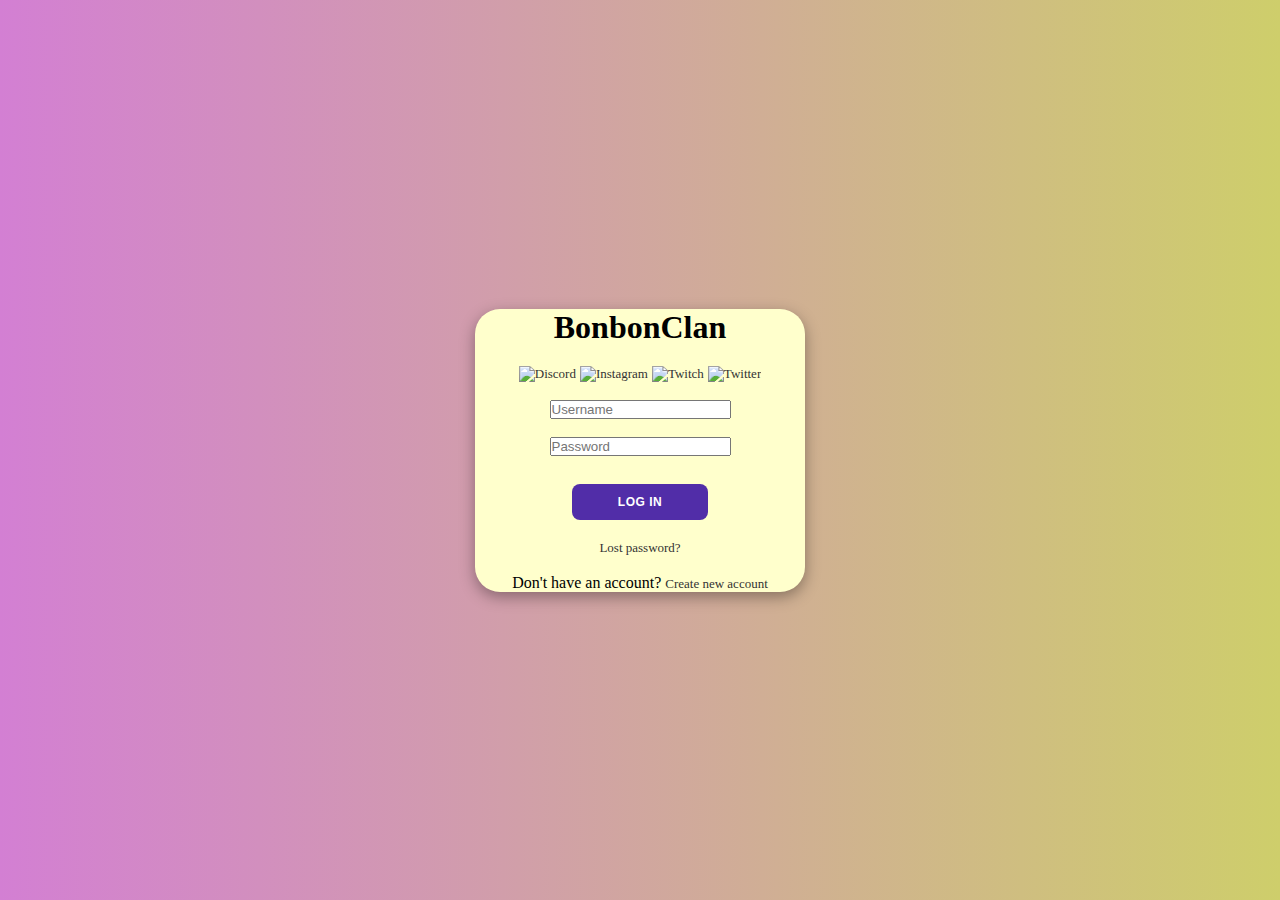
==== index.html @ 0859e19b "Add files via upload" ====
<!DOCTYPE html>
<html lang="en">
<head>
    <meta charset="UTF-8">
    <meta name="viewport" content="width=device-width, initial-scale=1.0">
    <link rel="icon" href="img/conejo_ico.png" type="image-icon">
    <link rel="stylesheet" href="index.css">
    
    <title>BonBonClan</title>
</head>
<body>
        <div class="contenedor-crear-cuenta">
            <form class="create" action="" method="post">
                <h1>BonbonClan</h1>
                <br>
                <div class="redes-sociales">
                    <a href="https://discord.com/invite/NyAFMKrT" target="_blank"><img src="img/discord_ico.png" alt="Discord" height="20px" width="20px" class="ico"></a>
                    <a href="https://www.instagram.com/bonboncreamyyy?igsh=MTZpc3M3aGowajZmeA==" target="_blank"><img src="img/instagram_ico.png" alt="Instagram" height="20px" width="20px" class="ico"></a>
                    <a href="https://www.twitch.tv/bonboncreamyyy?sr=a" target="_blank"><img src="img/twitch_ico.png" alt="Twitch" height="20px" width="20px" class="ico"></a>
                    <a href="https://x.com/BonBonCream?s=09" target="_blank"><img src="img/twitter_ico.png" alt="Twitter" height="20px" width="20px" class="ico"></a>
                    <br>
                    <br>
                    <input type="text" placeholder="Username" name="usuario">
                    <br>
                    <br>
                    <input type="password" placeholder="Password" name="contrasenna">
                    <br>
                    <br>
                    <input type="button" value="log in" class="boton" onclick="redireccionar()">
                    <script>
                        function redireccionar(){
                            window.location.href= "inicio.html"; 
                        }
                    </script>
                    <br>
                    <br>
                    <a href="#">Lost password?</a>
                    <br>
                    <br>
                    <p>Don't have an account?  <a href="#">  Create new account</a></p>
                </div> 
            </form>


        </div>
</body>
</html>
---- index.css ----
*{
    margin: 0;
    padding: 0;
    box-sizing: border-box;
}

body{
    background-color: #FF99FF;
    background: linear-gradient(to right, #d37fd3, #cece6b);
    display: flex;
    align-items: center;
    justify-content: center;
    flex-direction: column;
    height: 100vh;
}

form{
    background-color: #FFFFCC;
    text-align: center;
    border-radius: 25px;
    box-shadow: 0 5px 15px rgba(0, 0, 0, 0.35);
    position: relative;
    overflow: hidden;
    width: 330px;
}

.redes-sociales img{
    width: 40px;
    height: 40px;
}

.redes-sociales a{
    color: #333;
    font-size: 13px;
    text-decoration: none;
    margin: 15px 0 10px;
}


.boton{

    background-color: #512da8;
    color: #fff;
    font-size: 12px;
    padding: 10px 45px ;
    border: 1px solid transparent;
    border-radius: 8px ;
    font-weight: 800;
    letter-spacing: 0.5px;
    text-transform: uppercase;
    margin-top: 10px;
    cursor: pointer;
}
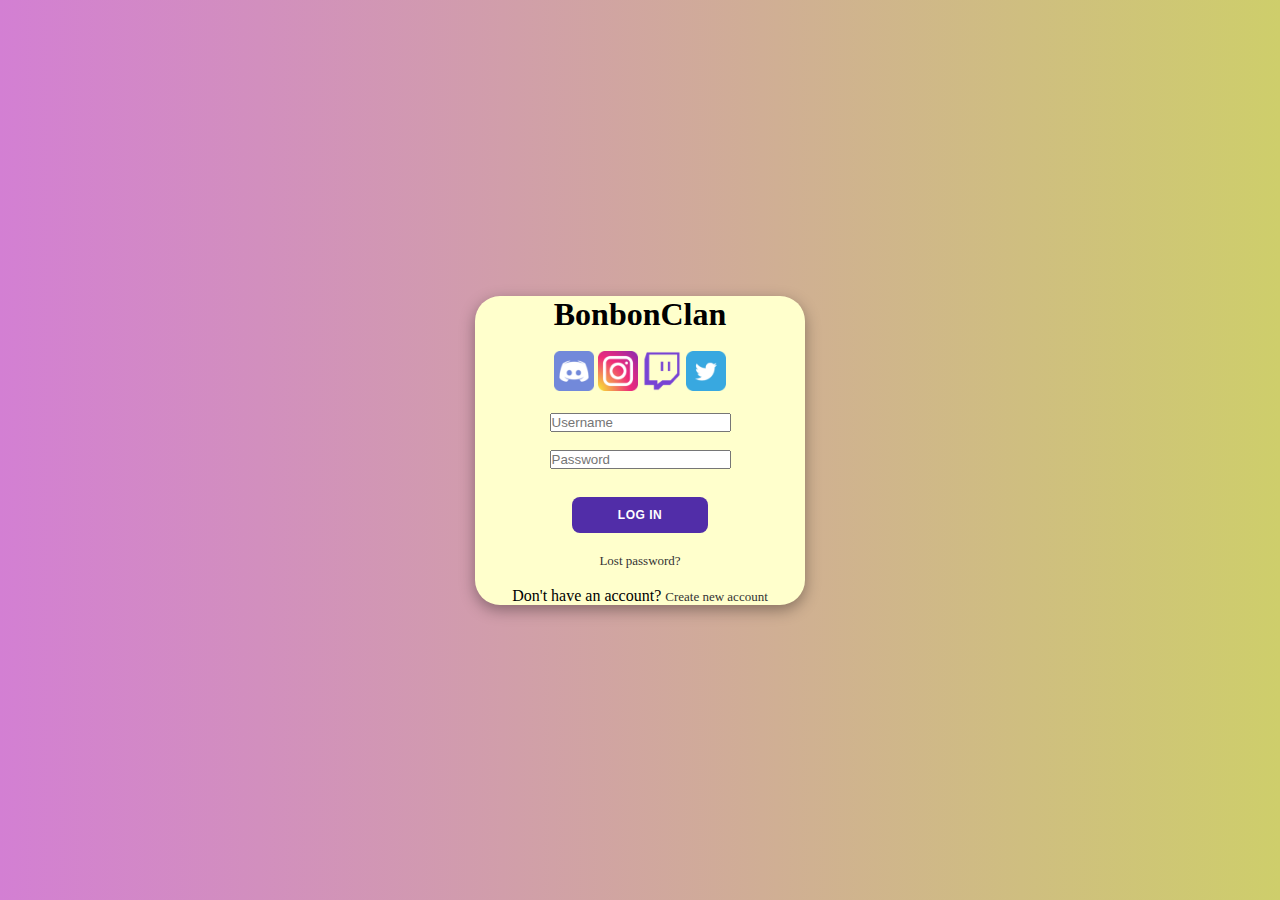
==== commit 16ce747d: "Update index.html" ====
--- a/index.html
+++ b/index.html
@@ -14,10 +14,10 @@
                 <h1>BonbonClan</h1>
                 <br>
                 <div class="redes-sociales">
-                    <a href="https://discord.com/invite/NyAFMKrT" target="_blank"><img src="img/discord_ico.png" alt="Discord" height="20px" width="20px" class="ico"></a>
-                    <a href="https://www.instagram.com/bonboncreamyyy?igsh=MTZpc3M3aGowajZmeA==" target="_blank"><img src="img/instagram_ico.png" alt="Instagram" height="20px" width="20px" class="ico"></a>
-                    <a href="https://www.twitch.tv/bonboncreamyyy?sr=a" target="_blank"><img src="img/twitch_ico.png" alt="Twitch" height="20px" width="20px" class="ico"></a>
-                    <a href="https://x.com/BonBonCream?s=09" target="_blank"><img src="img/twitter_ico.png" alt="Twitter" height="20px" width="20px" class="ico"></a>
+                    <a href="https://discord.com/invite/NyAFMKrT" target="_blank"><img src="discord_ico.png" alt="Discord" height="20px" width="20px" class="ico"></a>
+                    <a href="https://www.instagram.com/bonboncreamyyy?igsh=MTZpc3M3aGowajZmeA==" target="_blank"><img src="instagram_ico.png" alt="Instagram" height="20px" width="20px" class="ico"></a>
+                    <a href="https://www.twitch.tv/bonboncreamyyy?sr=a" target="_blank"><img src="twitch_ico.png" alt="Twitch" height="20px" width="20px" class="ico"></a>
+                    <a href="https://x.com/BonBonCream?s=09" target="_blank"><img src="twitter_ico.png" alt="Twitter" height="20px" width="20px" class="ico"></a>
                     <br>
                     <br>
                     <input type="text" placeholder="Username" name="usuario">
@@ -44,4 +44,4 @@
 
         </div>
 </body>
-</html>+</html>
